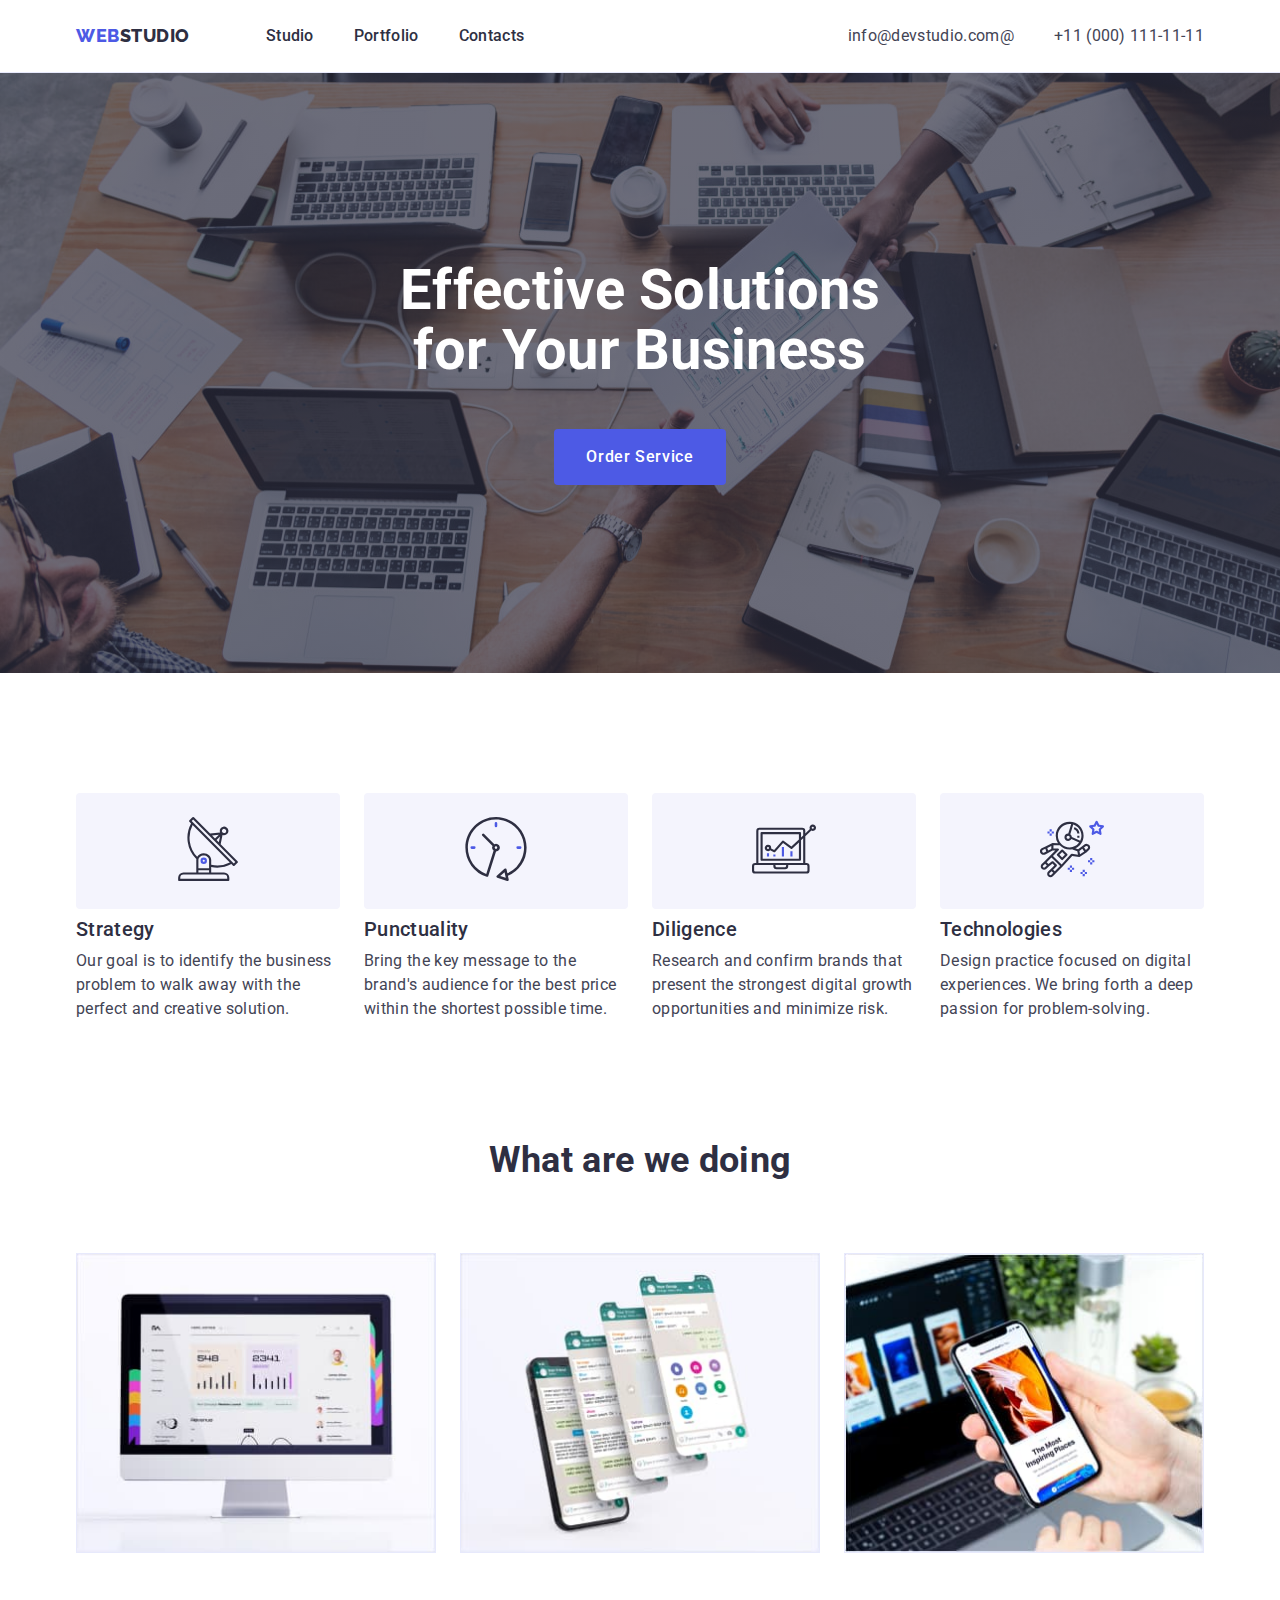
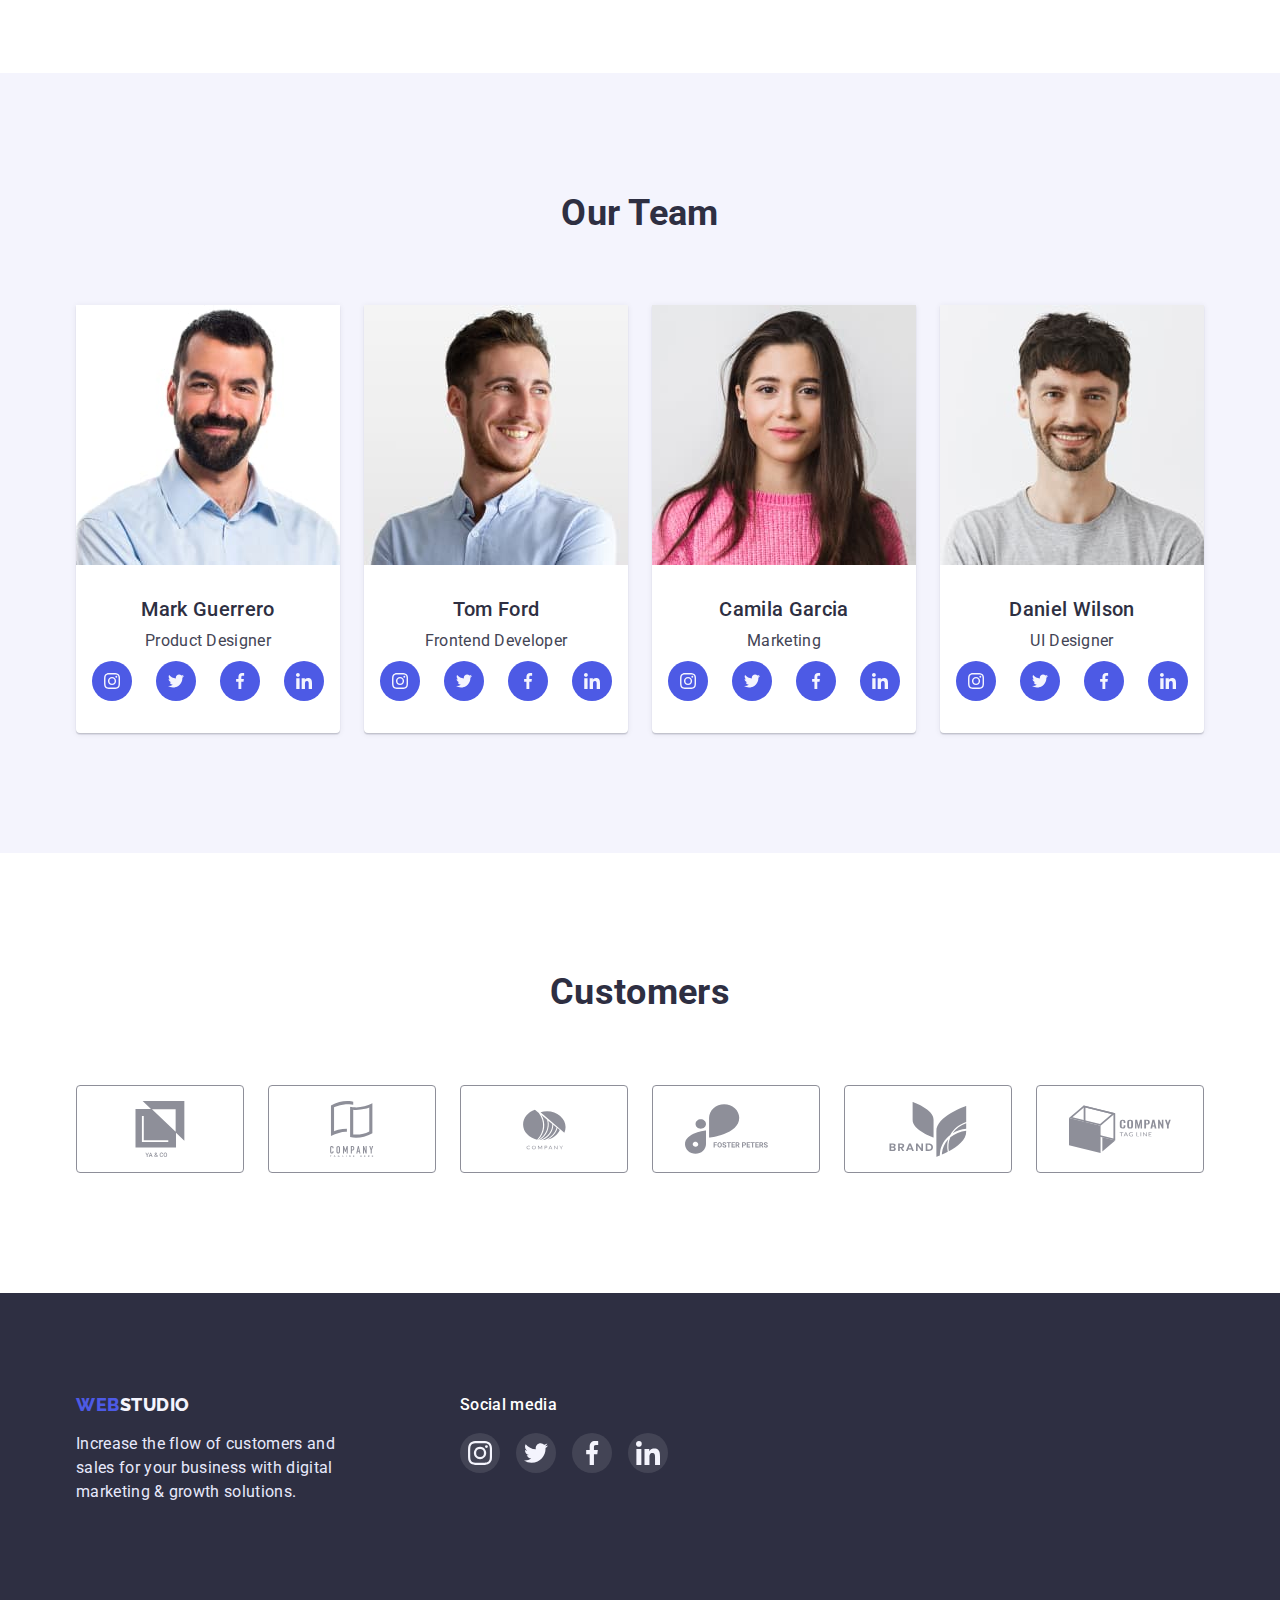
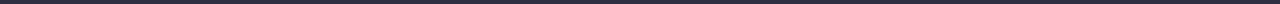
==== index.html @ e414da3f "Initial commit" ====
<!DOCTYPE html>
<html lang="en">
  <head>
    <meta charset="UTF-8" />
    <meta http-equiv="X-UA-Compatible" content="IE=edge" />
    <meta name="viewport" content="width=device-width, initial-scale=1.0" />
    <title>Webstodio</title>
    <link rel="stylesheet" href="https://cdn.jsdelivr.net/npm/modern-normalize@1.1.0/modern-normalize.min.css">

    <link rel="preconnect" href="https://fonts.googleapis.com">
    <link rel="preconnect" href="https://fonts.gstatic.com" crossorigin>
    <link href="https://fonts.googleapis.com/css2?family=Raleway:wght@800&family=Roboto:wght@400;500;700;900&display=swap" rel="stylesheet">
    <link rel="stylesheet" href="./css/styles.css">
  </head>
  <body>
      <!-- =========header========= -->
    <header class="page-header">
      <div class="container page-header-container">
        <a class="logo link" href="./index.html"><span class="span-logo">WEB</span>STUDIO</a>
        <nav class="nav">
          <ul class="menu list menu-list">
            <li class="menu-item">
              <a class="menu-link link" href="./index.html">Studio</a>
            </li>
            <li class="menu-item">
              <a class="menu-link link" href="./portfolio.html">Portfolio</a>
            </li>
            <li class="menu-item">
              <a class="menu-link link" href="#">Contacts</a>
            </li>
          </ul>
        </nav>
        <div class="contact-phone-email">
          <address class="address">
            <ul class="contacts-list list">
              <li class="contacts-item-phone">
                <a class="contact-phone-number link" href="mailto:info@devstudio.com@">info@devstudio.com@</a>
              </li>
              <li class="contacts-item-email">
                <a class="contact-email-adress link" href="tel:110001111111">+11 (000) 111-11-11</a>
              </li>
            </ul>
          </address>
        </div>
      </div>
    </header>
    <main>
      <!-- =========section-hero========= -->
      <section class="hero">
        <div class="container">
          <h1 class="main-title">Effective Solutions <br> for Your Business</h1>
          <button class="main-button" type="button">Order Service</button>
        </div>
      </section>
      <!-- =========section-goal========= -->
      <section class="goal goal-retreat section"> 
        <div class="container">  
          <h2 class="visually-hidden">goal</h2>
          <ul class="goal-list list">
            <li class="goal-item">
              <div class="goal-icon">
                <svg class="goal-svg">
                  <use href="./images/icons.svg#icon-antenna"></use>
                </svg>
              </div>
              <h3 class="goal-title">Strategy</h3>
              <p class="goal-text">Our goal is to identify the business problem to walk away with the perfect and creative solution. </p>
            </li>
            <li class="goal-item">
              <div class="goal-icon">
                <svg class="goal-svg">
                  <use href="./images/icons.svg#icon-clock"></use>
                </svg>
              </div>
              <h3 class="goal-title">Punctuality</h3>
              <p class="goal-text">Bring the key message to the brand's audience for the best price within the shortest possible time.</p>
            </li>
            <li class="goal-item">
              <div class="goal-icon">
                <svg class="goal-svg">
                  <use href="./images/icons.svg#icon-diagram"></use>
                </svg>
              </div>
              <h3 class="goal-title">Diligence</h3>
              <p class="goal-text">Research and confirm brands that present the strongest digital growth opportunities and minimize risk.</p>
            </li>
            <li class="goal-item">
              <div class="goal-icon">
                <svg class="goal-svg">
                  <use href="./images/icons.svg#icon-astronaut"></use>
                </svg>
              </div>
              <h3 class="goal-title">Technologies</h3>
              <p class="goal-text">Design practice focused on digital experiences. We bring forth a deep passion for problem-solving.</p>
            </li>
          </ul> 
        </div>
      </section>
      <!-- =========section-services========= -->
      <section class="services section">
        <div class="container">
          <h2 class="services-title">What are we doing</h2>
          <ul class="services-list list">
            <li class="services-item">
              <img class="services-img" src="./images/devices/monitor.jpg" alt="monitor with graphs">
            </li>
            <li class="services-item">
              <img class="services-img" src="./images/devices/smartphone.jpg" alt="social network and its functionality">
            </li>
            <li class="services-item">
              <img class="services-img" src="./images/devices/laptop.jpg" alt="laptop with smartphone">
            </li>
          </ul>
        </div>
      </section>
      <!-- =========section-team========= -->
      <section class="section team">
        <div class="container">
          <h2 class="team-title"> Our Team </h2>
          <ul class="team-list list">
            <li class="team-item">
              <img class="team-img" src="./images/team/mark-guerrero.jpg" alt="A smiling, pleasant-looking man with a thick beard and a blue shirt">
              <div class="team-name-text">
                <h3 class="team-name">Mark Guerrero</h3>
                <p class="team-text">Product Designer</p>
                <ul class="team-list-icon list">
                  <li class="team-icon">
                    <a class="link link-svg" href="#">
                      <svg class="team-svg social-networks">
                        <use class="use-icon" href="./images/icons.svg#icon-instagram"></use>
                      </svg>
                    </a>
                  </li>
                  <li class="team-icon ">
                    <a class="link link-svg" href="#">
                      <svg class="team-svg social-networks">
                        <use href="./images/icons.svg#icon-twitter"></use>
                      </svg>
                    </a>
                  </li>
                  <li class="team-icon">
                    <a class="link link-svg" href="#">
                      <svg class="team-svg social-networks">
                        <use href="./images/icons.svg#icon-facebook"></use>
                      </svg>
                    </a>
                  </li>
                  <li class="team-icon">
                    <a class="link link-svg" href="#">
                      <svg class="team-svg social-networks">
                        <use href="./images/icons.svg#icon-linkedin"></use>
                      </svg>
                    </a>
                  </li>
                </ul>
              </div>
            </li>
            <li class="team-item">
              <img class="team-img" src="./images/team/tom-ford.jpg" alt="A smiling man with a neat beard and a blue shirt">
              <div class="team-name-text">
                <h3 class="team-name">Tom Ford</h3>
                <p class="team-text">Frontend Developer</p>
                <ul class="team-list-icon list">
                  <li class="team-icon">
                    <a class="link link-svg" href="#">
                      <svg class="team-svg social-networks">
                        <use class="use-icon" href="./images/icons.svg#icon-instagram"></use>
                      </svg>
                    </a>
                  </li>
                  <li class="team-icon ">
                    <a class="link link-svg" href="#">
                      <svg class="team-svg social-networks">
                        <use href="./images/icons.svg#icon-twitter"></use>
                      </svg>
                    </a>
                  </li>
                  <li class="team-icon">
                    <a class="link link-svg" href="#">
                      <svg class="team-svg social-networks">
                        <use href="./images/icons.svg#icon-facebook"></use>
                      </svg>
                    </a>
                  </li>
                  <li class="team-icon">
                    <a class="link link-svg" href="#">
                      <svg class="team-svg social-networks">
                        <use href="./images/icons.svg#icon-linkedin"></use>
                      </svg>
                    </a>
                  </li>
                </ul>
              </div>
            </li>
            <li class="team-item">
              <img class="team-img" src="./images/team/camila-garcia.jpg" alt="Smiling beautiful young woman with long loose hair and knitted pink sweater">
              <div class="team-name-text">
                <h3 class="team-name">Camila Garcia</h3>
                <p class="team-text">Marketing</p>
                <ul class="team-list-icon list">
                  <li class="team-icon">
                    <a class="link link-svg" href="">
                      <svg class="team-svg social-networks">
                        <use class="use-icon" href="./images/icons.svg#icon-instagram"></use>
                      </svg>
                    </a>
                  </li>
                  <li class="team-icon ">
                    <a class="link link-svg" href="">
                      <svg class="team-svg social-networks">
                        <use href="./images/icons.svg#icon-twitter"></use>
                      </svg>
                    </a>
                  </li>
                  <li class="team-icon">
                    <a class="link link-svg" href="">
                      <svg class="team-svg social-networks">
                        <use href="./images/icons.svg#icon-facebook"></use>
                      </svg>
                    </a>
                  </li>
                  <li class="team-icon">
                    <a class="link link-svg" href="">
                      <svg class="team-svg social-networks">
                        <use href="./images/icons.svg#icon-linkedin"></use>
                      </svg>
                    </a>
                  </li>
                </ul>
              </div>
            </li>
            <li class="team-item">
              <img class="team-img" src="./images/team/daniel-wilson.jpg" alt="A smiling young man with a neat beard in a gray t-shirt">
              <div class="team-name-text">
                <h3 class="team-name">Daniel Wilson</h3>
                <p class="team-text">UI Designer</p>
                <ul class="team-list-icon list">
                  <li class="team-icon">
                    <a class="link link-svg" href="#">
                      <svg class="team-svg social-networks">
                        <use class="use-icon" href="./images/icons.svg#icon-instagram"></use>
                      </svg>
                    </a>
                  </li>
                  <li class="team-icon ">
                    <a class="link link-svg" href="#">
                      <svg class="team-svg social-networks">
                        <use href="./images/icons.svg#icon-twitter"></use>
                      </svg>
                    </a>
                  </li>
                  <li class="team-icon">
                    <a class="link link-svg" href="#">
                      <svg class="team-svg social-networks">
                        <use href="./images/icons.svg#icon-facebook"></use>
                      </svg>
                    </a>
                  </li>
                  <li class="team-icon">
                    <a class="link link-svg" href="#">
                      <svg class="team-svg social-networks">
                        <use href="./images/icons.svg#icon-linkedin"></use>
                      </svg>
                    </a>
                  </li>
                </ul>
              </div>
            </li>
          </ul>
        </div>
      </section>
      <!-- =========section-customers========= -->
      <section class="section customers">
        <div class="container">
          <h2 class="customers-title">Customers</h2>
        <ul class="customers-list list">
          <li class="customers-item">
              <a class="customers-link link" href="#">
                <svg class="customers-svg">
                  <use href="./images/icons.svg#icon-yaco"></use>
                </svg>
              </a> 
          </li>
          <li class="customers-item">
              <a class="customers-link link" href="#">
                <svg class="customers-svg">
                  <use class="customers-use" href="./images/icons.svg#icon-tagline"></use>
                </svg>
              </a>
          </li>
          <li class="customers-item">
              <a class="customers-link link" href="#">
                <svg class="customers-svg">
                  <use href="./images/icons.svg#icon-company"></use>
                </svg>
              </a>
          </li>
          <li class="customers-item">
              <a class="customers-link link" href="#">
                <svg class="customers-svg">
                  <use href="./images/icons.svg#icon-foster"></use>
                </svg>
              </a>  
          </li>
          <li class="customers-item"> 
              <a class="customers-link link" href="#">
                <svg class="customers-svg">
                  <use href="./images/icons.svg#icon-brand"></use>
                </svg>
              </a>
          </li>
          <li class="customers-item">
              <a class="customers-link link" href="#">
                <svg class="customers-svg">
                  <use href="./images/icons.svg#icon-comoany-tag-line "></use>
                </svg>
              </a>
          </li>
        </ul>
        </div>
      </section>
    </main>
      <!-- =========section-footer========= -->
    <footer class="page-footer">
      <div class="page-footer-container container">
        <div class="footer-text-logo">
          <a class="logo-footer-link logo link" href="./index.html"><span class="span-logo">WEB</span>STUDIO</a>
          <p class="footer-text">Increase the flow of customers and sales for your business with digital marketing & growth solutions.</p>
        </div>
        <div class="footer-media">
          <p class="footer-text-media">Social media</p>
          <ul class="footer-list-media list">
            <li class="footer-media-icon">
              <a class="link footer-link-svg" href="#">
                <svg class="footer-svg">
                  <use class="use-icon" href="./images/icons.svg#icon-instagram"></use>
                </svg>
              </a>
            </li>
            <li class="footer-media-icon">
              <a class="link footer-link-svg" href="#">
                <svg class="footer-svg">
                  <use href="./images/icons.svg#icon-twitter"></use>
                </svg>
              </a>
            </li>
            <li class="footer-media-icon">
              <a class="link footer-link-svg" href="#">
                <svg class="footer-svg">
                  <use href="./images/icons.svg#icon-facebook"></use>
                </svg>
              </a>
            </li>
            <li class="footer-media-icon">
              <a class="link footer-link-svg" href="#">
                <svg class="footer-svg">
                  <use href="./images/icons.svg#icon-linkedin"></use>
                </svg>
              </a>
            </li>
          </ul>
        </div>
      </div>
    </footer>
  </body>
</html>
---- css/styles.css ----
body {
    font-family: 'Roboto', sans-serif;
    letter-spacing: 0.02em;
    color: var(--main-color);
}
:root {
    --main-color:#434455;
    --main-dark-color:#2E2F42;
    --main-light-color:#F4F4FD;
    --color-hover-effect:#404BBF;
    --main-blue-color: #4D5AE5;
    --main-white-color: #FFFFFF;
    --main-silvery-color: #E7E9FC;
}

/* =========General========= */
/* =========General========= */
h1,h2,h3,h4,p {
    margin-top: 0;
    margin-bottom: 0;
}
ul {
    margin-top: 0;
    margin-bottom: 0;
    padding-left: 0;
}
img {
    display: block;
    max-width: 100%;
    height: auto;
}
button {
    cursor: pointer;
}

.list {
    list-style: none;
}
.link {
    text-decoration: none;
}
.container {
    width: 1158px;
    margin-left: auto;
    margin-right: auto;
    padding-left: 15px;
    padding-right: 15px;
}
.visually-hidden {
    position: absolute;
    width: 1px;
    height: 1px;
    margin: -1px;
    border: 0;
    padding: 0;
    
    white-space: nowrap;
    clip-path: inset(100%);
    clip: rect(0 0 0 0);
    overflow: hidden;
}
.section {
    padding-top: 120px;
    padding-bottom: 120px;
}
.social-networks {
    display: inline-block;
    width: 16px;
    height: 16px;
}
/* =========header-section========= */
.page-header {
    align-items: center;
    padding-top: 24px;
    padding-bottom: 24px;
    border-bottom: 1px solid var(--main-silvery-color);
}
.portfolio-header {
    box-shadow: 0px 2px 1px rgba(46, 47, 66, 0.08), 0px 1px 1px rgba(46, 47, 66, 0.16), 0px 1px 6px rgba(46, 47, 66, 0.08);
}
.page-header-container {
    display: flex;
}
.menu-list {
    display: flex;
    gap: 40px;  
}
.contacts-list {
    display: flex;
    gap: 40px;
}

.logo {
    font-family: 'Raleway', sans-serif;
    font-weight: 800;
    font-size: 18px;
    line-height: 1.3;
    letter-spacing: 0.03em;
    text-transform: uppercase;
    color: var(--main-dark-color);
    margin-right: 76px;
}
.span-logo {
    color: var(--main-blue-color);
}
.menu-link {
    font-weight: 500;
    font-size: 16px;
    line-height: 1.5;
    color: var(--main-dark-color);
}
.menu-link:hover,
.menu-link:focus {
    color: var(--color-hover-effect);
}

/* =========contacts-number========= */
/* =========contacts-email========= */
.contact-phone-email {
    margin-left: auto;
}
.contact-phone-number {
    font-style: normal;
    font-size: 16px;
    line-height: 1.5;
    color: var(--main-color);
}
.contact-phone-number:hover,
.contact-phone-number:focus {
    color: var(--color-hover-effect);
}

.contact-email-adress {
    font-style: normal;
    font-size: 16px;
    line-height: 1.5;
    color: var(--main-color);
}
.contact-email-adress:hover,
.contact-email-adress:focus {
    color: var(--color-hover-effect);
}

/* =========hero-section========= */
.hero {
    max-width: 1440px;
    background-color: rgba(46, 47, 66, 0.7);
    text-align: center;
    padding-top: 188px;
    padding-bottom: 188px;
    background-image: linear-gradient(rgba(46, 47, 66, 0.7), rgba(46, 47, 66, 0.7)), url("../images/hero/people-office\ .jpg");
    background-repeat: no-repeat;
    background-size: cover;
    margin: 0 auto;
}
.main-title {
    font-weight: 700;
    font-size: 56px;
    line-height: 1.07;
    color: var(--main-white-color);
    margin-bottom: 48px;
}
.main-button {
    font-weight: 500;
    font-size: 16px;
    line-height: 1.5;
    letter-spacing: 0.04em;
    color: var(--main-white-color);
    background: var(--main-blue-color);
    
    padding-top: 16px;
    padding-bottom: 16px;
    padding-right: 32px;
    padding-left: 32px;

    border-radius: 4px;
    border: none;
}
.main-button:hover,
.main-button:focus {
    background: var(--color-hover-effect);
}

/* =========goal-section========= */
.goal-list {
    display: flex;
    flex-wrap: wrap;
    gap: 24px;
}
.goal-item {
    flex-basis: calc((100% - 72px) / 4);
}
.goal-icon {
    background-color: var(--main-light-color);
    padding-top: 24px;
    padding-bottom: 24px;
    padding-right: 100px;
    padding-left: 100px;
    margin-bottom: 8px;
    border-radius: 4px;
}
.goal-svg {
    width: 64px;
    height: 64px;
}
.goal-title {
    font-weight: 500;
    font-size: 20px;
    line-height: 1.2;
    color: var(--main-dark-color);
    margin-bottom: 8px;
}
.goal-text {
    font-size: 16px;
    line-height: 1.5;
}
/* =========services-section========= */
.services {
    text-align: center;
    padding-top: 0;
}
.services-title {
    font-weight: 700;
    font-size: 36px;
    line-height: 1.1;
    color: var(--main-dark-color);
    margin-bottom: 72px;
}
.services-list {
    display: flex;
    justify-content: space-between;
}
.services-item {
    flex-basis: calc((100% - 48px) / 3);
    border: 1px solid var(--main-silvery-color);
}   

/* =========team-section========= */
.team {
    text-align: center;
    background: var(--main-light-color);
}
.team-title {
    font-weight: 700;
    font-size: 36px;
    line-height: 40px;
    color: var(--main-dark-color);
    margin-bottom: 72px;
}
.team-list {
    display: flex;
    flex-wrap: wrap;
    gap: 24px;
}
.team-item {
    box-shadow: 0px 1px 6px rgba(46, 47, 66, 0.08), 0px 1px 1px rgba(46, 47, 66, 0.16), 0px 2px 1px rgba(46, 47, 66, 0.08);
    border-radius: 0px 0px 4px 4px;
    background: var(--main-white-color);
    flex-basis: calc((100% - 72px) / 4);
}
.team-name-text {
    padding: 32px 16px;
}
.team-name {
    font-weight: 500;
    font-size: 20px;
    line-height: 1.2;
    color: var(--main-dark-color);
    margin-bottom: 8px;
}
.team-text {
    font-size: 16px;
    line-height: 1.5;
    color: var(--main-color);
    margin-bottom: 8px;
}
.team-list-icon {
    display: flex;
    column-gap: 24px;
}
.link-svg {
    display: flex;
    background: #4D5AE5;
    width: 40px;
    height: 40px;
    border-radius: 50%;
    justify-content: center;
    align-items: center;
}
.link-svg:hover,
.link-svg:focus {
    background: var(--color-hover-effect)
}
/* =========customers-section========= */
.customers-title {
    font-weight: 700;
    font-size: 36px;
    line-height: 1.1;
    text-align: center;
    color: var(--main-dark-color);
    margin-bottom: 72px;
}
.customers-list {
    display: flex;
    gap: 24px;    
}
.customers-link {
    border: 1px solid #8E8F99;
    border-radius: 4px;
    display: flex;
    justify-content: center;
    align-items: center;
    width: 168px;
    height: 88px; 
    color: #8E8F99 ;
}
.customers-svg {
    width: 102px;
    height: 56px;
    fill: currentColor;   
}
.customers-link:hover,
.customers-link:focus {
    border-color: var(--color-hover-effect);
    color: var(--color-hover-effect);
}
/* =========customers-section========= */

/* =========footer========= */
.page-footer-container {
    display: flex;
}
.page-footer {
    background: var(--main-dark-color);
    color: var(--main-light-color);
    padding-top: 100px;
    padding-bottom: 100px;
}
.logo-footer-link {
    display: inline-block;
    color: var(--main-light-color);
    margin-bottom: 16px;
}
.footer-text-logo {
    max-width: 264px;
}
.footer-text {
    font-size: 16px;
    line-height: 1.5;
    color: var(--main-silvery-color);
}
.footer-media {
    margin-left: 120px;
}
.footer-text-media {
font-weight: 500;
font-size: 16px;
line-height: 1.5;
color: var(--main-white-color);
margin-bottom: 16px;
}
.footer-list-media {
    display: flex;
    gap: 16px;
}
.footer-svg {
    width: 24px;
    height: 24px;
}
.footer-link-svg {
    display: flex;
    background: rgba(255, 255, 255, 0.1);
    width: 40px;
    height: 40px;
    border-radius: 50%;
    justify-content: center;
    align-items: center;
}
.footer-link-svg:hover,
.footer-link-svg:focus {
    background: #31D0AA;
}
/* =========footer========= */

/* =========porfolio-section========= */
/* =========porfolio-section-btn========= */
.portfolio-list-btn {
    margin-bottom: 72px;
    display: flex;
    justify-content: center;
    gap: 24px;
}
.portfolio-btn {
    font-family: 'Roboto', sans-serif;
    font-weight: 500;
    font-size: 16px;
    line-height: 1.5;
    letter-spacing: 0.04em;
    color: var(--main-blue-color);
    padding: 12px 24px;
    background: var(--main-light-color);
    border: 1px solid var(--main-silvery-color);
    border-radius: 4px;     
}
.portfolio-btn:hover,
.portfolio-btn:focus {
    background: var(--color-hover-effect);
    color: var(--main-white-color);
    box-shadow: 0px 3px 1px rgba(0, 0, 0, 0.1), 0px 2px 1px rgba(0, 0, 0, 0.08), 0px 2px 2px rgba(0, 0, 0, 0.12);
    border-radius: 4px;
    border: none;
}

/* =========porfolio-img========= */
.portfolio-list-img {
    display: flex;
    flex-wrap: wrap;
    column-gap: 24px;
    row-gap: 48px;
}
.portfolio-item-img {
    flex-basis: calc((100% - 48px) / 3);
}
.portfolio-item-img:hover,
.portfolio-item-img:focus {
    box-shadow: 0px 1px 6px rgba(46, 47, 66, 0.08), 0px 1px 1px rgba(46, 47, 66, 0.16), 0px 2px 1px rgba(46, 47, 66, 0.08);
 }
.portfolio-title-text {
    border: 1px solid var(--main-silvery-color);
    padding: 32px 16px;
    border-top: none;
    box-shadow: 0px 1px 6px rgba(46, 47, 66, 0.08);
}
.portfolio-title {
    font-weight: 500;
    font-size: 20px;
    line-height: 1.2;
    color: var(--main-dark-color);
    margin-bottom: 8px;
}
.portfolio-text {
    font-weight: 400;
    font-size: 16px;
    line-height: 1.5; 
    color: var(--main-color);
}
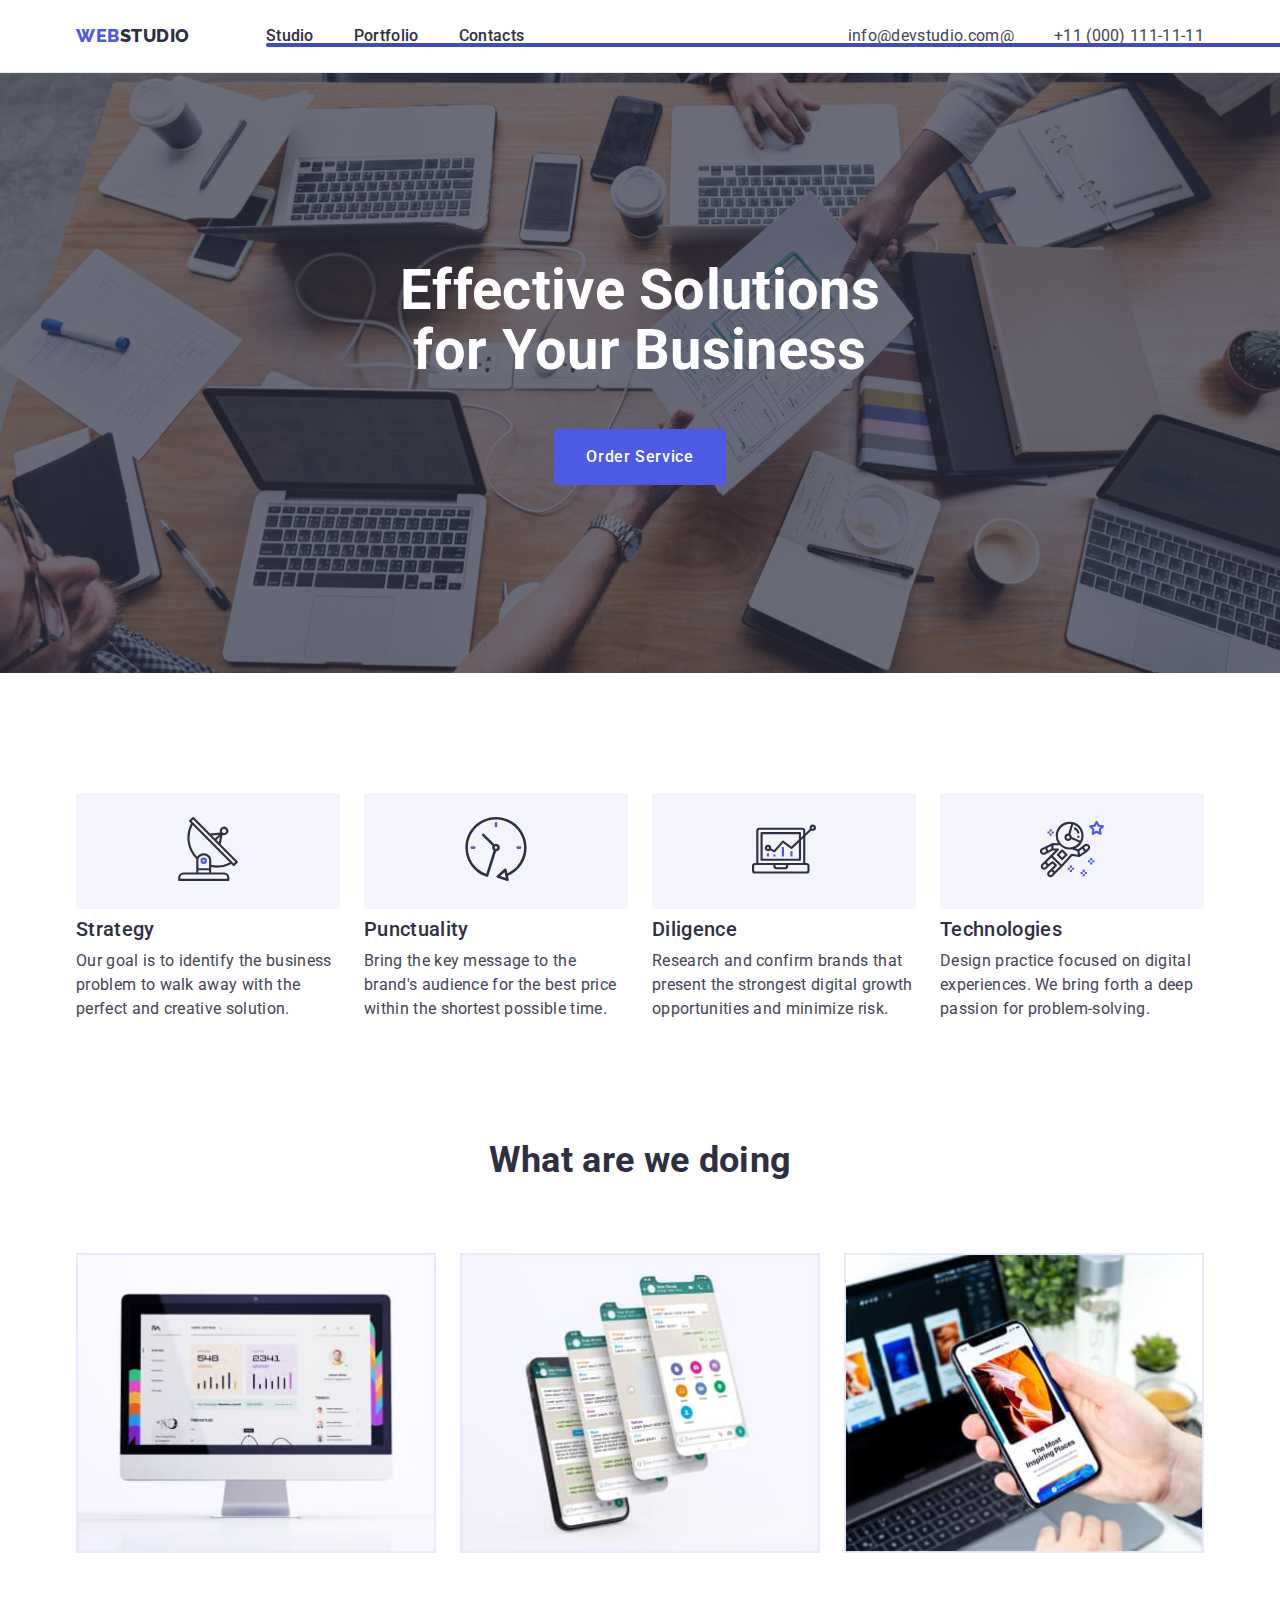
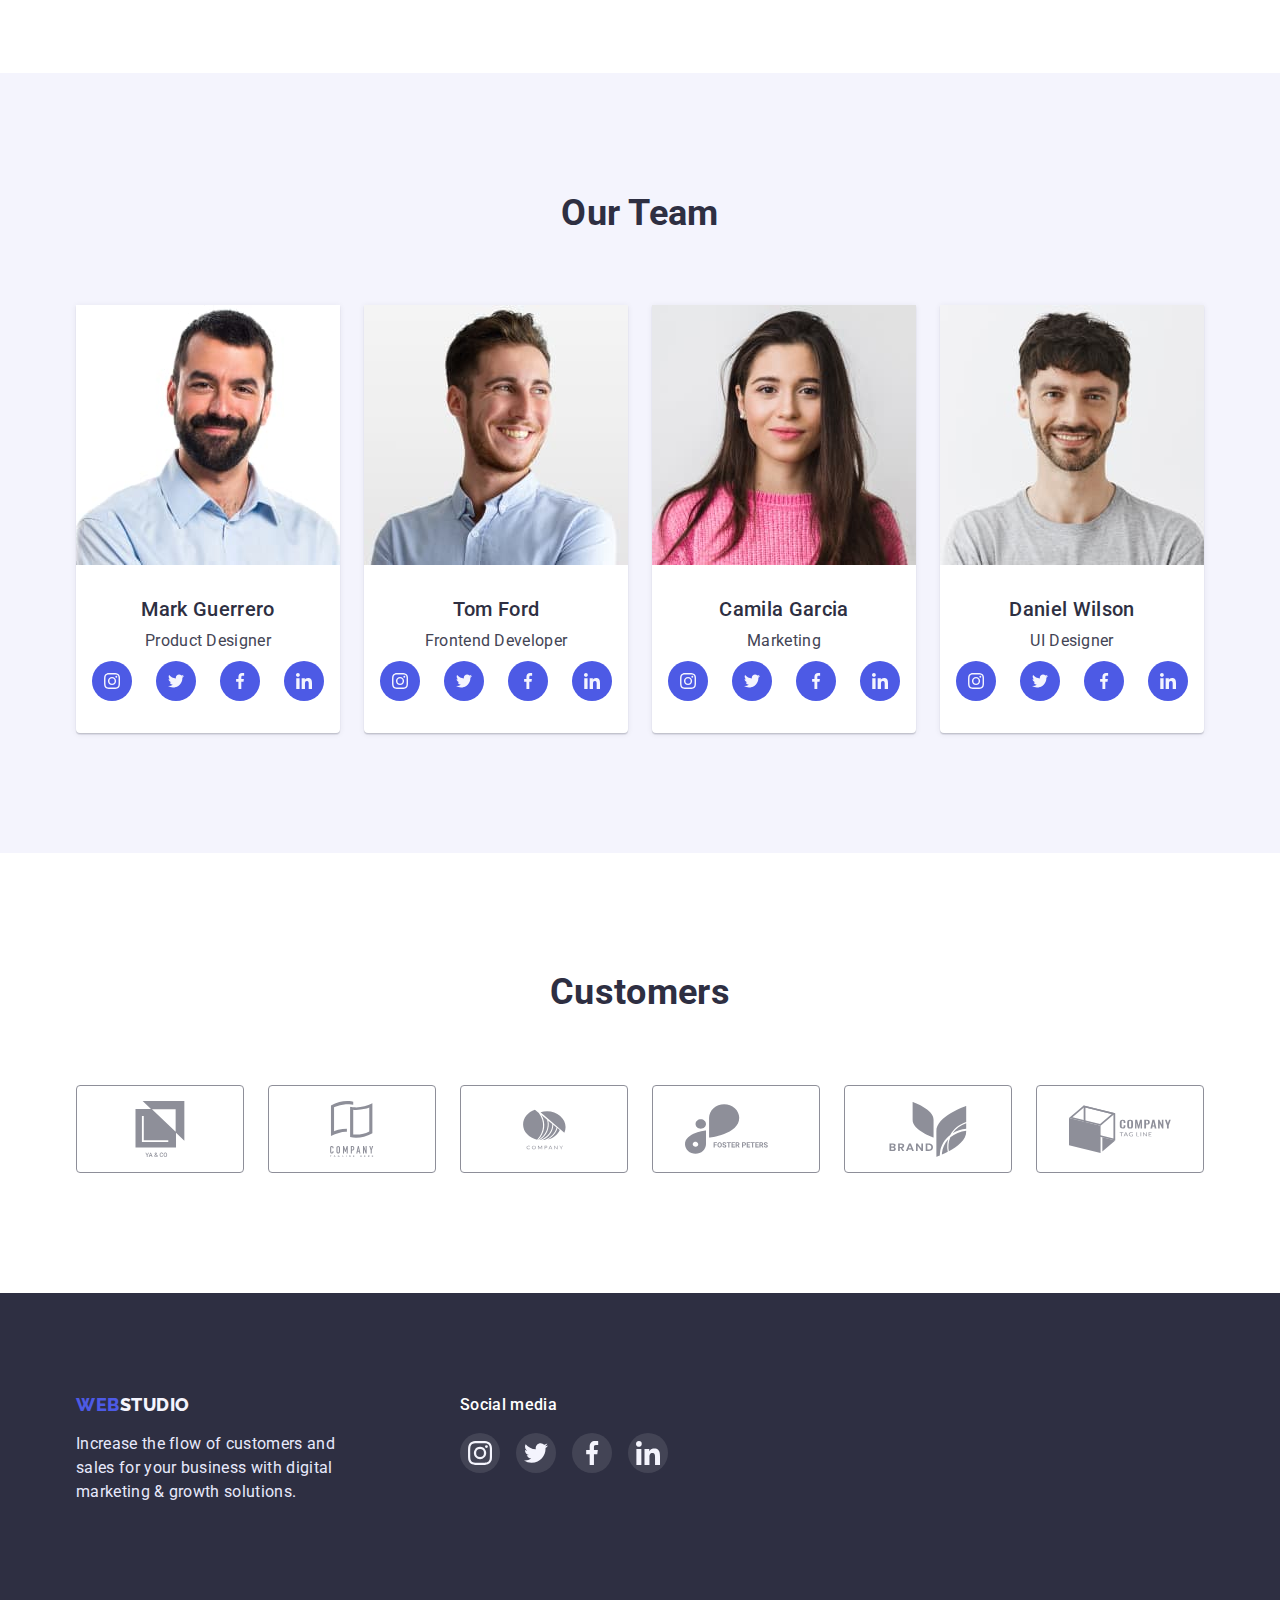
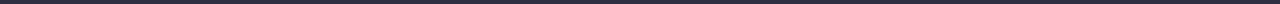
==== commit 29e12267: "йцу" ====
--- a/index.html
+++ b/index.html
@@ -20,13 +20,13 @@
         <nav class="nav">
           <ul class="menu list menu-list">
             <li class="menu-item">
-              <a class="menu-link link" href="./index.html">Studio</a>
+              <a class="menu-link active-link link" href="./index.html">Studio</a>
             </li>
             <li class="menu-item">
-              <a class="menu-link link" href="./portfolio.html">Portfolio</a>
+              <a class="menu-link  link" href="./portfolio.html">Portfolio</a>
             </li>
             <li class="menu-item">
-              <a class="menu-link link" href="#">Contacts</a>
+              <a class="menu-link  link" href="#" >Contacts</a>
             </li>
           </ul>
         </nav>
@@ -49,7 +49,7 @@
       <section class="hero">
         <div class="container">
           <h1 class="main-title">Effective Solutions <br> for Your Business</h1>
-          <button class="main-button" type="button">Order Service</button>
+          <button class="main-button" type="button" data-modal-open>Order Service</button>
         </div>
       </section>
       <!-- =========section-goal========= -->
@@ -362,5 +362,18 @@
         </div>
       </div>
     </footer>
+
+    <!-- =========modal-window========= -->
+    <div class="backdrop is-hidden" data-modal>
+      <div class="modal">
+        <button type="button" class="modal-close-btn" data-modal-close>
+          <svg class="modal-close-btn-svg">
+            <use href="./images/icons.svg#icon-close-svg"></use>
+          </svg>
+        </button>
+      </div>
+    </div>
+
+    <script src="./js/modal.js"></script>
   </body>
 </html>
--- a/css/styles.css
+++ b/css/styles.css
@@ -11,8 +11,8 @@
     --main-blue-color: #4D5AE5;
     --main-white-color: #FFFFFF;
     --main-silvery-color: #E7E9FC;
-}
-
+    --transition: 250ms cubic-bezier(0.4, 0, 0.2, 1);
+}
 /* =========General========= */
 /* =========General========= */
 h1,h2,h3,h4,p {
@@ -108,6 +108,7 @@
     font-size: 16px;
     line-height: 1.5;
     color: var(--main-dark-color);
+    transition: color var(--transition);
 }
 .menu-link:hover,
 .menu-link:focus {
@@ -124,6 +125,7 @@
     font-size: 16px;
     line-height: 1.5;
     color: var(--main-color);
+    transition: color var(--transition);
 }
 .contact-phone-number:hover,
 .contact-phone-number:focus {
@@ -135,12 +137,22 @@
     font-size: 16px;
     line-height: 1.5;
     color: var(--main-color);
+    transition: color var(--transition);
 }
 .contact-email-adress:hover,
 .contact-email-adress:focus {
     color: var(--color-hover-effect);
 }
-
+.active-link::after {
+    content: "";
+    position: absolute;
+    display: block;
+    top: 43px;
+    width: 100%;
+    height: 4px;
+    background-color: var(--color-hover-effect);
+    border-radius: 2px;
+}
 /* =========hero-section========= */
 .hero {
     max-width: 1440px;
@@ -175,10 +187,12 @@
 
     border-radius: 4px;
     border: none;
+
+    transition: background-color var(--transition) ;
 }
 .main-button:hover,
 .main-button:focus {
-    background: var(--color-hover-effect);
+    background-color: var(--color-hover-effect);
 }
 
 /* =========goal-section========= */
@@ -286,10 +300,12 @@
     border-radius: 50%;
     justify-content: center;
     align-items: center;
+
+    transition: background-color var(--transition);
 }
 .link-svg:hover,
 .link-svg:focus {
-    background: var(--color-hover-effect)
+    background-color: var(--color-hover-effect)
 }
 /* =========customers-section========= */
 .customers-title {
@@ -304,6 +320,11 @@
     display: flex;
     gap: 24px;    
 }
+.customers-svg {
+    width: 102px;
+    height: 56px;
+    fill: currentColor;   
+}
 .customers-link {
     border: 1px solid #8E8F99;
     border-radius: 4px;
@@ -313,12 +334,11 @@
     width: 168px;
     height: 88px; 
     color: #8E8F99 ;
-}
-.customers-svg {
-    width: 102px;
-    height: 56px;
-    fill: currentColor;   
-}
+
+    transition: border-color var(--transition);
+    transition: color var(--transition);
+}
+
 .customers-link:hover,
 .customers-link:focus {
     border-color: var(--color-hover-effect);
@@ -375,10 +395,12 @@
     border-radius: 50%;
     justify-content: center;
     align-items: center;
+
+    transition: background-color var(--transition);
 }
 .footer-link-svg:hover,
 .footer-link-svg:focus {
-    background: #31D0AA;
+    background-color: #31D0AA;
 }
 /* =========footer========= */
 
@@ -400,15 +422,18 @@
     padding: 12px 24px;
     background: var(--main-light-color);
     border: 1px solid var(--main-silvery-color);
-    border-radius: 4px;     
+    border-radius: 4px;  
+    
+    transition: backgraund-color var(--transition), color var(--transition),
+    box-shadow var(--transition), border-radius var(--transition), border var(--transition);
 }
 .portfolio-btn:hover,
 .portfolio-btn:focus {
-    background: var(--color-hover-effect);
+    background-color: var(--color-hover-effect);
     color: var(--main-white-color);
     box-shadow: 0px 3px 1px rgba(0, 0, 0, 0.1), 0px 2px 1px rgba(0, 0, 0, 0.08), 0px 2px 2px rgba(0, 0, 0, 0.12);
     border-radius: 4px;
-    border: none;
+    border: 1px solid var(--color-hover-effect);
 }
 
 /* =========porfolio-img========= */
@@ -421,8 +446,12 @@
 .portfolio-item-img {
     flex-basis: calc((100% - 48px) / 3);
 }
-.portfolio-item-img:hover,
-.portfolio-item-img:focus {
+.portfolio-link-img {
+    display: block;
+    transition: box-shadow var(--transition);
+}
+.portfolio-link-img:hover,
+.portfolio-link-img:focus {
     box-shadow: 0px 1px 6px rgba(46, 47, 66, 0.08), 0px 1px 1px rgba(46, 47, 66, 0.16), 0px 2px 1px rgba(46, 47, 66, 0.08);
  }
 .portfolio-title-text {
@@ -443,4 +472,91 @@
     font-size: 16px;
     line-height: 1.5; 
     color: var(--main-color);
-}+}
+.portfolio-overlay-img {
+    position: relative;
+    overflow: hidden;
+}
+.overlay-portfolio { 
+    font-weight: 400;
+    font-size: 16px;
+    line-height: 1.5;
+    color: var(--main-light-color);
+    background-color: var(--main-blue-color);
+
+    position: absolute;
+    left: 0;
+    top: 0;
+    width: 100%;
+    height: 100%;
+    padding: 40px 32px;
+    overflow: auto;
+    transform: translate(0, 100%);
+    transition: transform var(--transition);
+}
+.portfolio-link-img:hover .overlay-portfolio,
+.portfolio-link-img:focus .overlay-portfolio {
+    transform: translate(0, 0);
+}
+/* =========/porfolio-section========= */
+
+
+/* =========modal-window========= */
+.backdrop {
+    position: fixed;
+    top: 0;
+    left: 0;
+    z-index: 100;
+    width: 100%;
+    height: 100%;
+    background-color: rgba(46, 47, 66, 0.4);
+    transition: opacity var(--transition), visibility var(--transition);
+}
+.backdrop.is-hidden {
+    opacity: 0;
+    visibility: hidden;
+    pointer-events: none;
+}
+.is-hidden.backdrop .modal {
+    opacity: 0;
+    transform: translate(-50%, -50%) scale(2);
+}
+.modal {
+    position: absolute;
+    top: 50%;
+    left: 50%;
+    transform: translate(-50%, -50%) scale(1);
+    width: 408px;
+    height: 576px;
+    background-color: #fcfcfc;
+    box-shadow: 0px 1px 1px rgb(0 0 0 / 14%), 0px 1px 3px rgb(0 0 0 / 12%), 0px 2px 1px rgb(0 0 0 / 20%);
+    transition: transform var(--transition), opacity var(--transition);
+}
+.modal-close-btn {
+    position: absolute;
+    top: 24px;
+    right: 24px;
+    border-radius: 50%;
+    height: 24px;
+    width: 24px;
+    border: 1px solid rgba(0, 0, 0, 0.1);
+    background-color: #e7e9fc;
+    display: flex;
+    justify-content: center;
+    align-items: center;
+    transition: background-color var(--transition);
+}
+.modal-close-btn-svg {
+    height: 8px;
+    width: 8px;
+    transition: fill var(--transition);
+}
+.modal-close-btn:hover,
+.modal-close-btn:focus {
+    background-color: var(--color-hover-effect);
+}
+.modal-close-btn:hover .modal-close-btn-svg,
+.modal-close-btn:focus .modal-close-btn-svg {
+    fill: var(--main-white-color);
+}
+/* =========/modal-window========= */